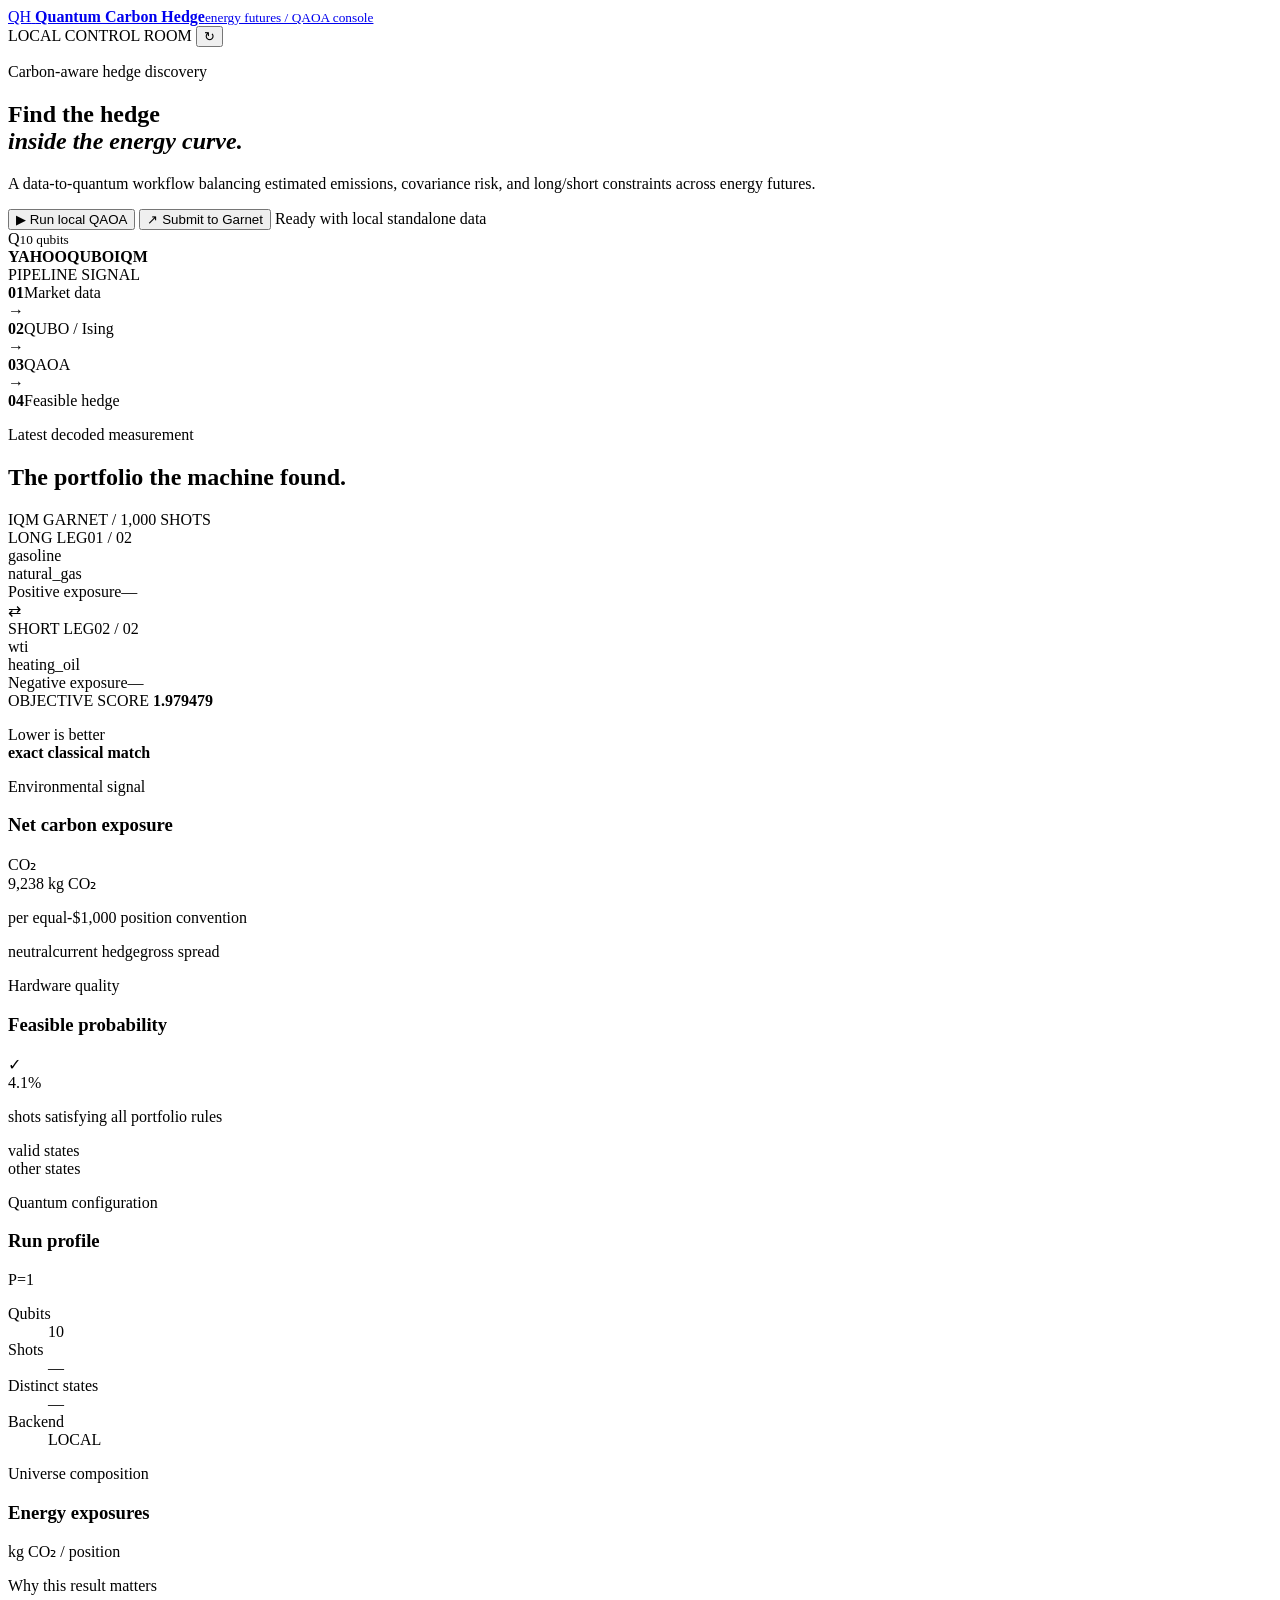
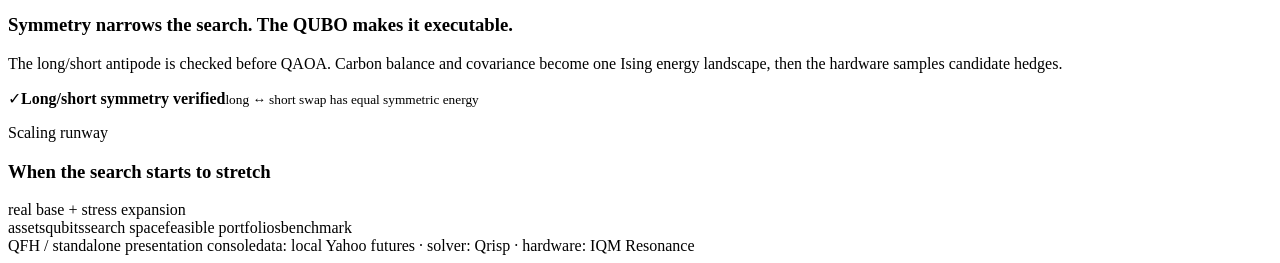
==== all_in_one/dashboard/index.html @ 672ea4ac "fkdsajk" ====
<!doctype html>
<html lang="en">
<head>
  <meta charset="utf-8">
  <meta name="viewport" content="width=device-width, initial-scale=1">
  <title>Carbon Hedge / Quantum Console</title>
  <link rel="stylesheet" href="/styles.css">
  <script defer src="/app.js"></script>
</head>
<body>
  <div class="shell">
    <header class="topbar">
      <a class="brand" href="/" aria-label="Quantum Carbon Hedge home">
        <span class="brand-mark">QH</span>
        <span><strong>Quantum Carbon Hedge</strong><small>energy futures / QAOA console</small></span>
      </a>
      <div class="top-actions">
        <span class="live-dot"><i></i> LOCAL CONTROL ROOM</span>
        <button class="icon-button" id="refreshButton" title="Refresh current results" aria-label="Refresh current results">↻</button>
      </div>
    </header>

    <main>
      <section class="hero">
        <div class="hero-copy">
          <p class="kicker">Carbon-aware hedge discovery</p>
          <h1>Find the hedge<br><em>inside the energy curve.</em></h1>
          <p class="hero-text">A data-to-quantum workflow balancing estimated emissions, covariance risk, and long/short constraints across energy futures.</p>
          <div class="hero-actions">
            <button class="primary-button" id="runButton"><span>▶</span> Run local QAOA</button>
            <button class="secondary-button" id="resonanceButton"><span>↗</span> Submit to Garnet</button>
            <span class="run-status" id="runStatus">Ready with local standalone data</span>
          </div>
        </div>
        <div class="hero-orbit" aria-hidden="true">
          <div class="orbit orbit-one"></div><div class="orbit orbit-two"></div>
          <div class="orbit-core"><span>Q</span><small id="orbitQubits">10 qubits</small></div>
          <b class="orbit-label label-a">YAHOO</b><b class="orbit-label label-b">QUBO</b><b class="orbit-label label-c">IQM</b>
        </div>
      </section>

      <section class="signal-strip" aria-label="Pipeline status">
        <div class="signal-label"><span class="pulse"></span> PIPELINE SIGNAL</div>
        <div class="signal-step"><b>01</b><span>Market data</span></div><span class="signal-arrow">→</span>
        <div class="signal-step"><b>02</b><span>QUBO / Ising</span></div><span class="signal-arrow">→</span>
        <div class="signal-step"><b>03</b><span>QAOA</span></div><span class="signal-arrow">→</span>
        <div class="signal-step active"><b>04</b><span>Feasible hedge</span></div>
      </section>

      <section class="section-heading">
        <div><p class="kicker">Latest decoded measurement</p><h2>The portfolio the machine found.</h2></div>
        <span class="source-tag" id="sourceTag">IQM GARNET / 1,000 SHOTS</span>
      </section>

      <section class="portfolio-grid">
        <article class="portfolio-card long-card">
          <div class="card-top"><span class="leg-pill">LONG LEG</span><span class="leg-index">01 / 02</span></div>
          <div class="leg-title" id="longAssets">gasoline<br>natural_gas</div>
          <div class="leg-foot"><span>Positive exposure</span><span class="green-text" id="longCarbon">—</span></div>
        </article>
        <div class="swap-mark" aria-hidden="true">⇄</div>
        <article class="portfolio-card short-card">
          <div class="card-top"><span class="leg-pill">SHORT LEG</span><span class="leg-index">02 / 02</span></div>
          <div class="leg-title" id="shortAssets">wti<br>heating_oil</div>
          <div class="leg-foot"><span>Negative exposure</span><span class="coral-text" id="shortCarbon">—</span></div>
        </article>
        <aside class="score-card">
          <span class="leg-pill">OBJECTIVE SCORE</span>
          <strong id="energyScore">1.979479</strong>
          <div class="score-rule"><span></span></div>
          <p>Lower is better<br><b>exact classical match</b></p>
        </aside>
      </section>

      <section class="metrics-grid">
        <article class="metric-panel exposure-panel">
          <div class="panel-head"><div><p class="kicker">Environmental signal</p><h3>Net carbon exposure</h3></div><span class="metric-icon">CO₂</span></div>
          <div class="big-number" id="netCarbon">9,238<span> kg CO₂</span></div>
          <p class="muted">per equal-$1,000 position convention</p>
          <div class="exposure-track"><span id="exposureFill"></span><i></i></div>
          <div class="track-labels"><span>neutral</span><span>current hedge</span><span>gross spread</span></div>
        </article>
        <article class="metric-panel validity-panel">
          <div class="panel-head"><div><p class="kicker">Hardware quality</p><h3>Feasible probability</h3></div><span class="metric-icon check">✓</span></div>
          <div class="big-number" id="feasibleRate">4.1<span>%</span></div>
          <p class="muted">shots satisfying all portfolio rules</p>
          <div class="bar-rows"><div><span>valid states</span><b><i id="validBar"></i></b></div><div><span>other states</span><b class="pale"><i id="otherBar"></i></b></div></div>
        </article>
        <article class="metric-panel run-panel">
          <div class="panel-head"><div><p class="kicker">Quantum configuration</p><h3>Run profile</h3></div><span class="metric-icon">P=1</span></div>
          <dl><div><dt>Qubits</dt><dd id="qubits">10</dd></div><div><dt>Shots</dt><dd id="shots">—</dd></div><div><dt>Distinct states</dt><dd id="states">—</dd></div><div><dt>Backend</dt><dd class="backend" id="backend">LOCAL</dd></div></dl>
        </article>
      </section>

      <section class="lower-grid">
        <article class="asset-panel">
          <div class="panel-head"><div><p class="kicker">Universe composition</p><h3 id="assetHeading">Energy exposures</h3></div><span class="muted">kg CO₂ / position</span></div>
          <div id="assetBars" class="asset-bars"></div>
        </article>
        <article class="method-panel">
          <p class="kicker">Why this result matters</p>
          <h3>Symmetry narrows the search. The QUBO makes it executable.</h3>
          <p>The long/short antipode is checked before QAOA. Carbon balance and covariance become one Ising energy landscape, then the hardware samples candidate hedges.</p>
          <div class="method-note"><span>✓</span><b>Long/short symmetry verified</b><small>long ↔ short swap has equal symmetric energy</small></div>
        </article>
      </section>

      <section class="scaling-panel">
        <div class="panel-head"><div><p class="kicker">Scaling runway</p><h3>When the search starts to stretch</h3></div><span class="muted">real base + stress expansion</span></div>
        <div class="scaling-table-head"><span>assets</span><span>qubits</span><span>search space</span><span>feasible portfolios</span><span>benchmark</span></div>
        <div id="scalingRows"></div>
      </section>
    </main>

    <footer><span>QFH / standalone presentation console</span><span>data: local Yahoo futures · solver: Qrisp · hardware: IQM Resonance</span></footer>
  </div>
  <div class="toast" id="toast" role="status"></div>
</body>
</html>
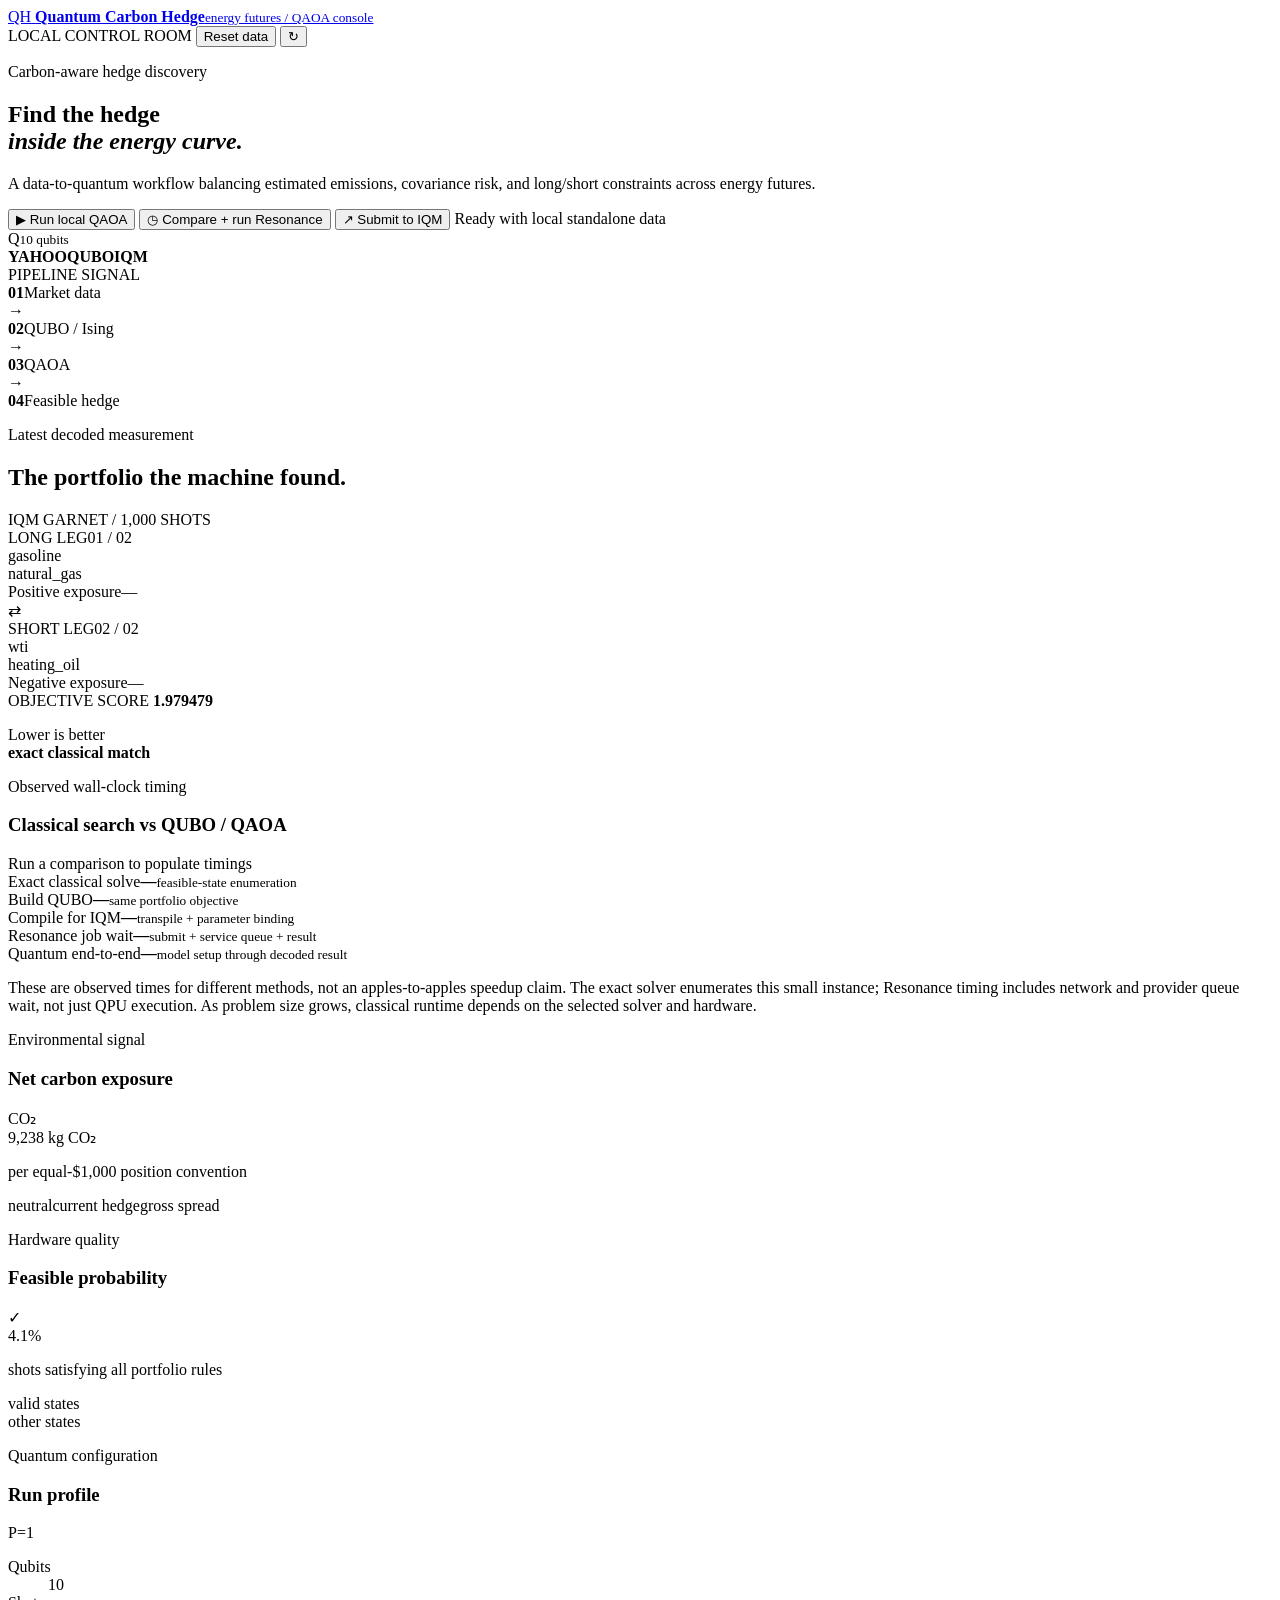
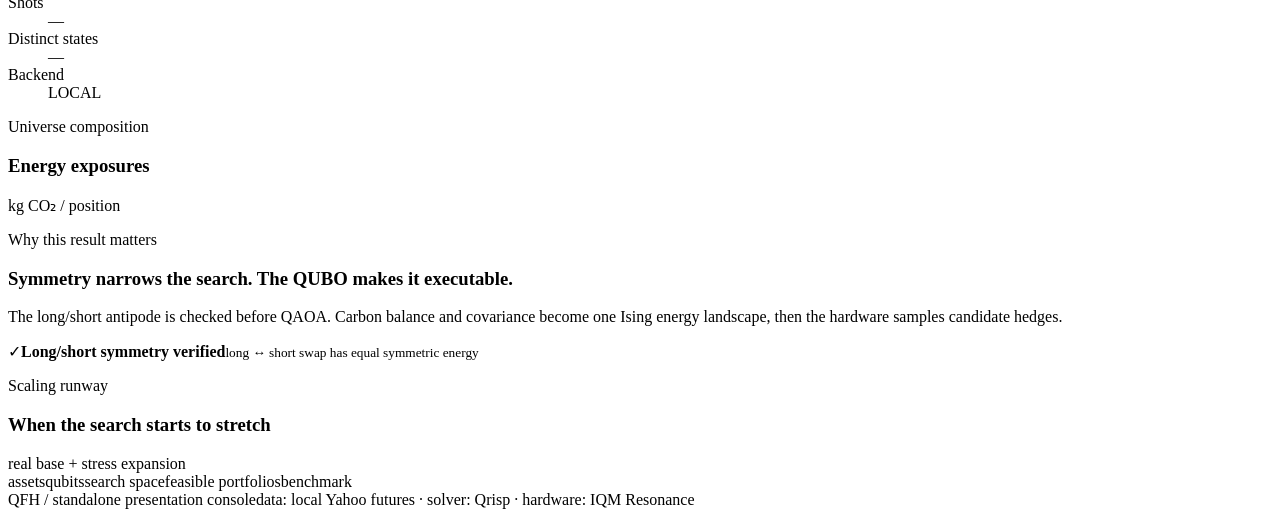
==== commit e3f18588: "edit" ====
--- a/all_in_one/dashboard/index.html
+++ b/all_in_one/dashboard/index.html
@@ -5,6 +5,7 @@
   <meta name="viewport" content="width=device-width, initial-scale=1">
   <title>Carbon Hedge / Quantum Console</title>
   <link rel="stylesheet" href="/styles.css">
+  <link rel="stylesheet" href="/comparison.css">
   <script defer src="/app.js"></script>
 </head>
 <body>
@@ -16,6 +17,7 @@
       </a>
       <div class="top-actions">
         <span class="live-dot"><i></i> LOCAL CONTROL ROOM</span>
+        <button class="text-button" id="resetButton" title="Clear saved dataset and download a fresh copy">Reset data</button>
         <button class="icon-button" id="refreshButton" title="Refresh current results" aria-label="Refresh current results">↻</button>
       </div>
     </header>
@@ -28,7 +30,8 @@
           <p class="hero-text">A data-to-quantum workflow balancing estimated emissions, covariance risk, and long/short constraints across energy futures.</p>
           <div class="hero-actions">
             <button class="primary-button" id="runButton"><span>▶</span> Run local QAOA</button>
-            <button class="secondary-button" id="resonanceButton"><span>↗</span> Submit to Garnet</button>
+            <button class="secondary-button" id="compareButton"><span>◷</span> Compare + run Resonance</button>
+            <button class="secondary-button" id="resonanceButton"><span>↗</span> Submit to IQM</button>
             <span class="run-status" id="runStatus">Ready with local standalone data</span>
           </div>
         </div>
@@ -70,6 +73,21 @@
           <div class="score-rule"><span></span></div>
           <p>Lower is better<br><b>exact classical match</b></p>
         </aside>
+      </section>
+
+      <section class="performance-panel">
+        <div class="panel-head">
+          <div><p class="kicker">Observed wall-clock timing</p><h3>Classical search vs QUBO / QAOA</h3></div>
+          <span class="muted" id="comparisonStamp">Run a comparison to populate timings</span>
+        </div>
+        <div class="performance-grid">
+          <article><span>Exact classical solve</span><strong id="classicalTime">—</strong><small id="classicalStates">feasible-state enumeration</small></article>
+          <article><span>Build QUBO</span><strong id="quboTime">—</strong><small>same portfolio objective</small></article>
+          <article><span>Compile for IQM</span><strong id="compileTime">—</strong><small>transpile + parameter binding</small></article>
+          <article><span>Resonance job wait</span><strong id="quantumJobTime">—</strong><small>submit + service queue + result</small></article>
+          <article><span>Quantum end-to-end</span><strong id="quantumTotalTime">—</strong><small>model setup through decoded result</small></article>
+        </div>
+        <p class="timing-caveat">These are observed times for different methods, not an apples-to-apples speedup claim. The exact solver enumerates this small instance; Resonance timing includes network and provider queue wait, not just QPU execution. As problem size grows, classical runtime depends on the selected solver and hardware.</p>
       </section>
 
       <section class="metrics-grid">
